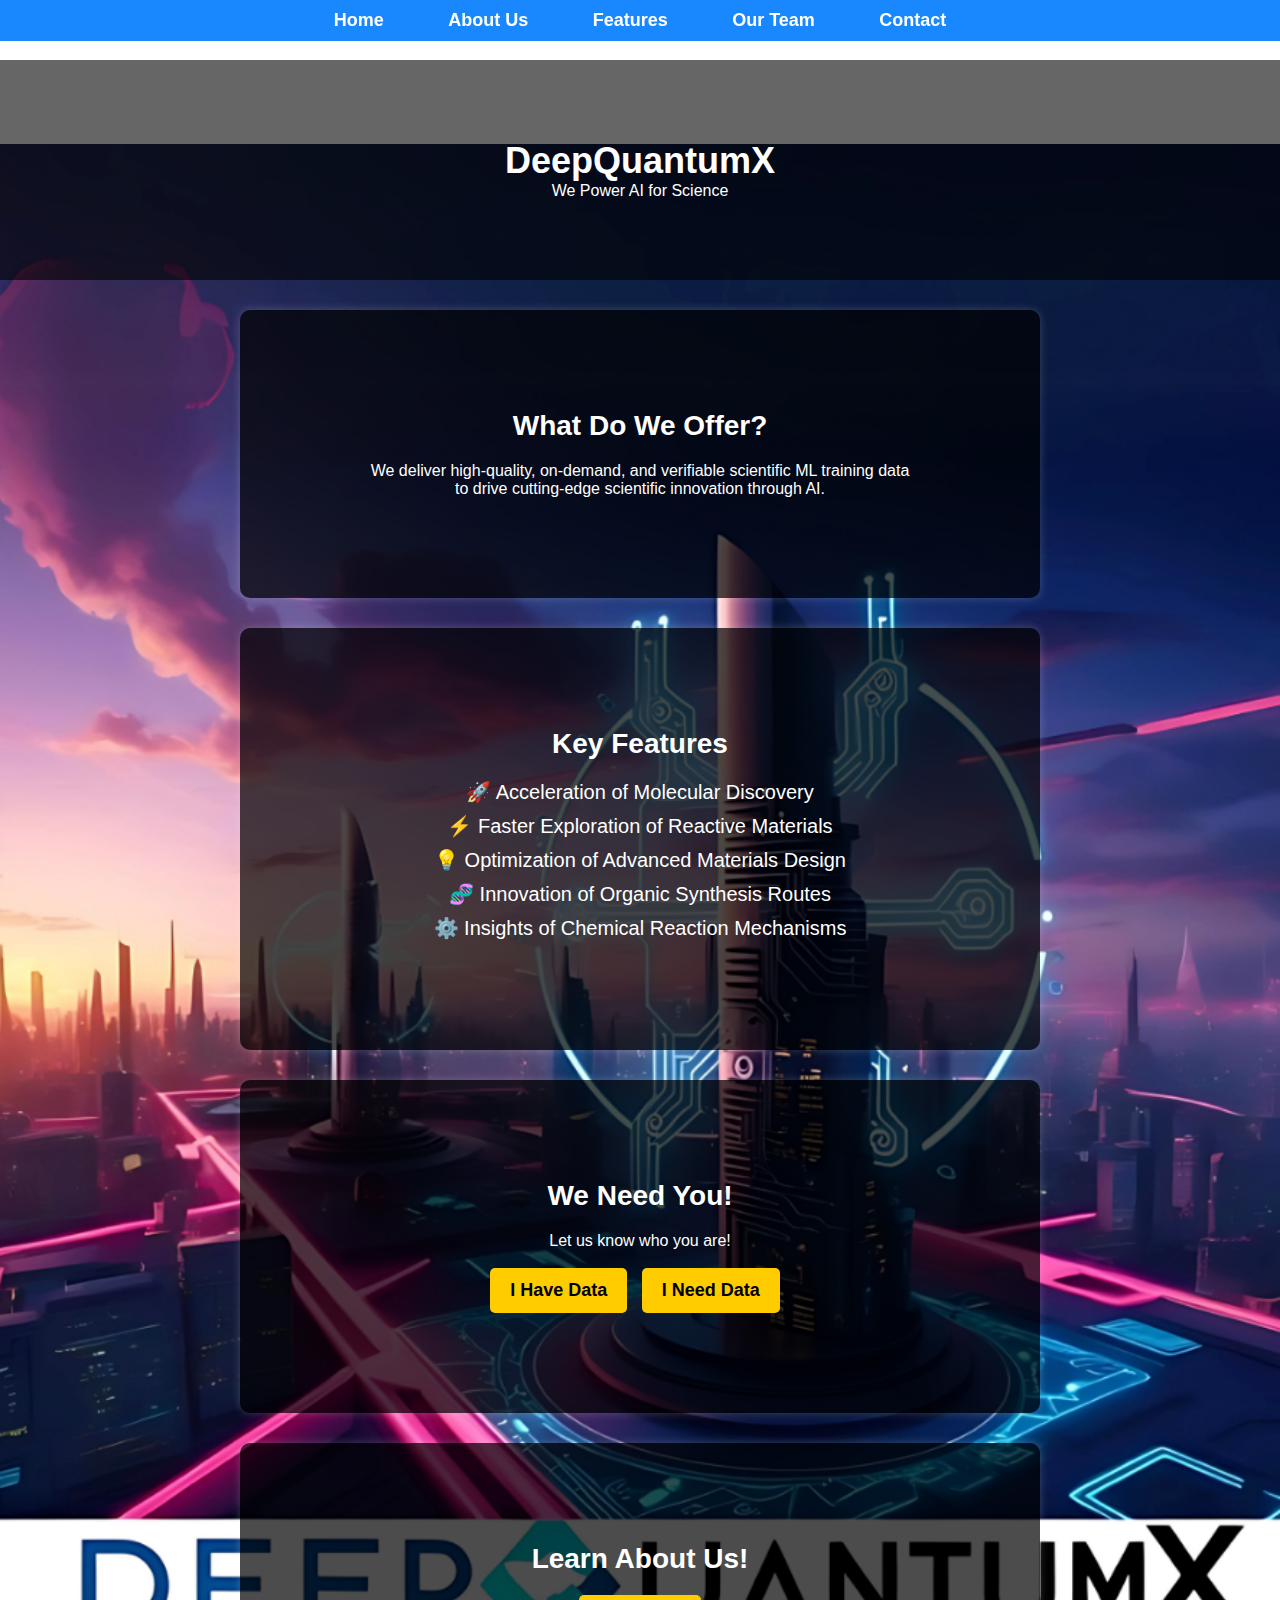
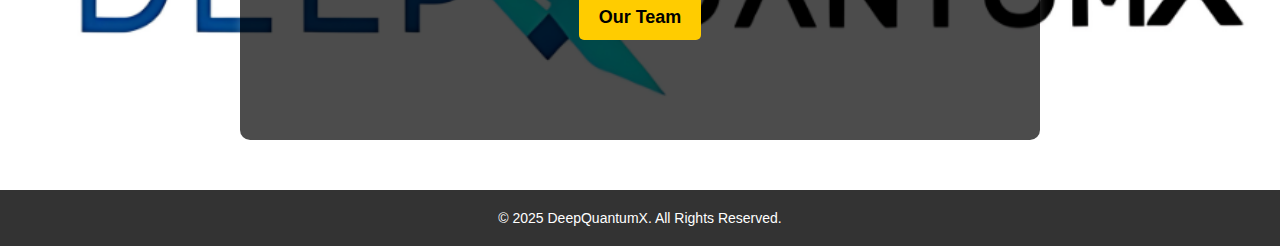
==== index.html @ e4a2940f "Add files via upload" ====
<!DOCTYPE html>
<html lang="en">
<head>
    <meta charset="UTF-8">
    <meta name="viewport" content="width=device-width, initial-scale=1.0">
    <title>DeepQuantumX - Product Brochure</title>
    <link rel="stylesheet" href="style.css">
</head>
<body>
    <nav>
        <ul>
            <li><a href="#home">Home</a></li>
            <li><a href="#about">About Us</a></li>
            <li><a href="#features">Features</a></li>
            <li><a href="#team">Our Team</a></li>
            <li><a href="#contact">Contact</a></li>
        </ul>
    </nav>

    <header id="home">
        <h1>DeepQuantumX </h1>
        <p>We Power AI for Science<p>
    </header>

    <section id="about" class="product-info">
        <h2>What Do We Offer?</h2>
        <p>We deliver high-quality, on-demand, and verifiable scientific ML training data </p>
        <p>to drive cutting-edge scientific innovation through AI.</p>
    </section>

    <section id="features" class="features">
        <h2>Key Features</h2>
        <ul>
            <li>🚀 Acceleration of Molecular Discovery </li>
            <li>⚡ Faster Exploration of Reactive Materials </li>
            <li>💡 Optimization of Advanced Materials Design </li>
            <li>🧬 Innovation of Organic Synthesis Routes </li>
            <li>⚙️ Insights of Chemical Reaction Mechanisms </li>
        </ul>
    </section>

    <section id="team" class="cta">
        <h2>We Need You!</h2>
        <p>Let us know who you are!</p>
        <p><br><p>
        <a href="have.html" class="button">I Have Data</a>
        <a href="need.html" class="button">I Need Data</a>

    </section>

    <section id="contact" class="cta">
        <h2>Learn About Us!</h2>
        <a href="us.html" class="button">Our Team</a>
    </section>

    <footer>
        <p>&copy; 2025 DeepQuantumX. All Rights Reserved.</p>
    </footer>
</body>
</html>
---- style.css ----
/* Reset default styles */
* {
    margin: 0;
    padding: 0;
    box-sizing: border-box;
    font-family: Arial, sans-serif;
}

/* Background Styling */
body {
    text-align: center;
    background: url('background.png') no-repeat center center;
    background-size: 100%;
    background-attachment: scroll; /* This makes the image scroll with the page */
    color: white; /* Ensures text visibility */
    padding-top: 60px; /* Prevents content from being hidden under fixed navbar */
}


/* Navigation Bar */
nav {
    background: rgba(0, 123, 255, 0.9); /* Semi-transparent blue */
    padding: 10px 0;
    position: fixed;
    width: 100%;
    top: 0;
    left: 0;
    text-align: center;
    z-index: 1000;
}

nav ul {
    list-style: none;
    padding: 0;
    margin: 0;
}

nav ul li {
    display: inline;
    margin: 0 15px;
}

nav ul li a {
    color: white;
    text-decoration: none;
    font-size: 18px;
    font-weight: bold;
    padding: 8px 15px;
    transition: 0.3s;
}

nav ul li a:hover {
    background: white;
    color: #007bff;
    border-radius: 5px;
}

/* Header */
header {
    padding: 80px 20px;
    background: rgba(0, 0, 0, 0.6); /* Dark overlay for better text visibility */
}

header h1 {
    font-size: 36px;
    font-weight: bold;
}

/* Sections */
section {
    padding: 100px 20px;
    margin: 30px auto;
    max-width: 800px;
    background: rgba(0, 0, 0, 0.7);
    border-radius: 10px;
    box-shadow: 0px 0px 10px rgba(255, 255, 255, 0.2);
}

/* Section Headings */
section h2 {
    font-size: 28px;
    margin-bottom: 20px;
}

/* Features List */
.features ul {
    list-style: none;
    padding: 0;
}

.features ul li {
    font-size: 20px;
    margin: 10px 0;
}

/* Call to Action (Brochure Download) */
.cta .button {
    display: inline-block;
    background: #ffcc00;
    color: black;
    padding: 12px 20px;
    font-size: 18px;
    font-weight: bold;
    border-radius: 5px;
    text-decoration: none;
    transition: 0.3s;
}

.cta .button:hover {
    background: #ff9900;
}

#team .button {
    margin-right: 10px; /* Adjust the value as needed */
}

/* Footer */
footer {
    margin-top: 50px;
    padding: 20px;
    background: rgba(0, 0, 0, 0.8);
    font-size: 14px;
}
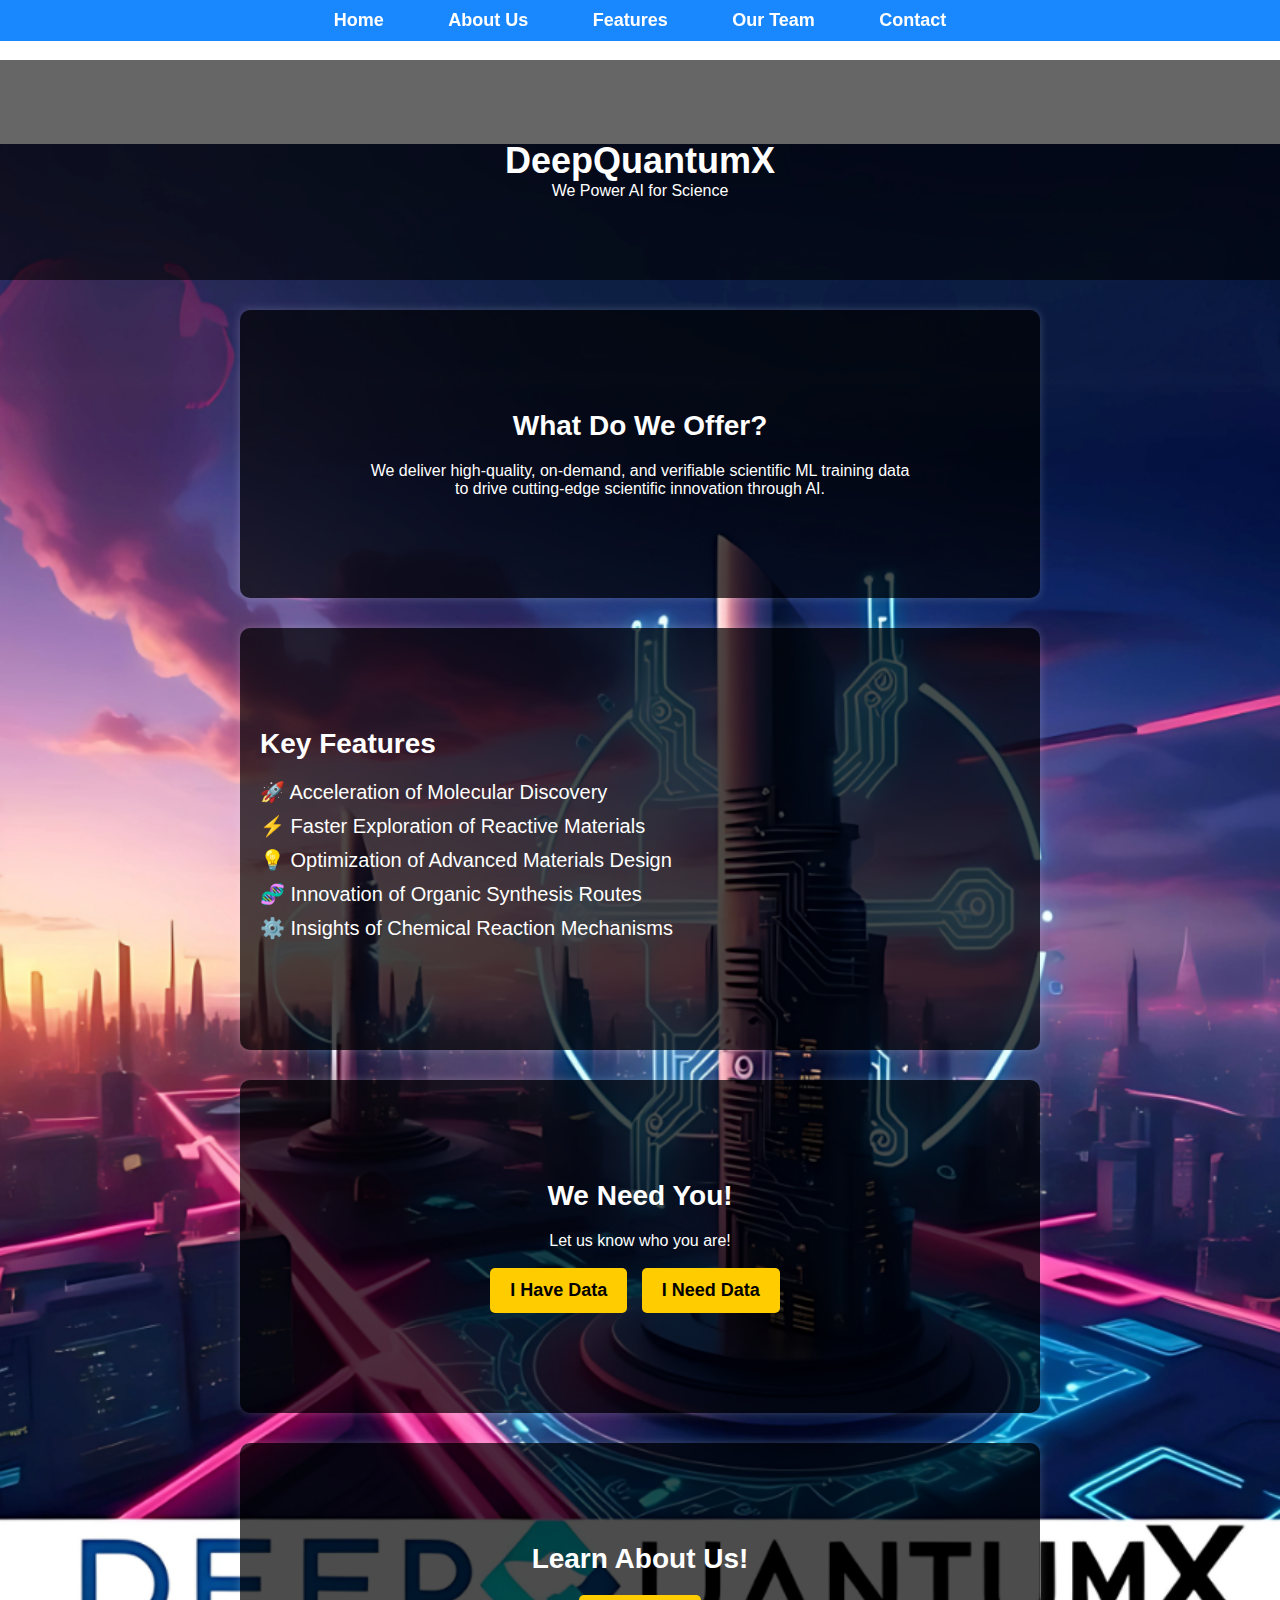
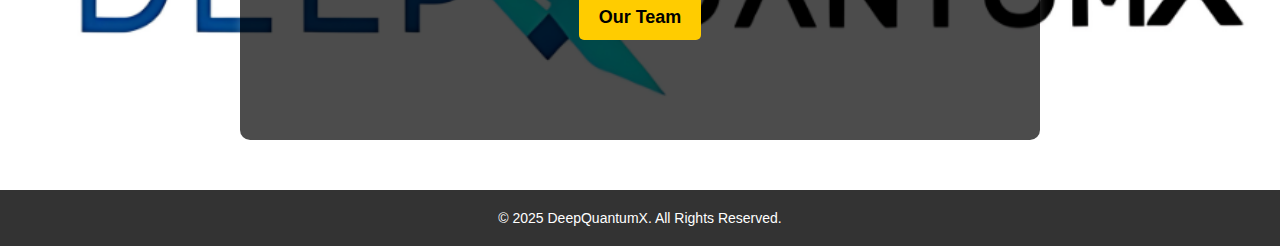
==== commit 85d468c7: "Update index.html" ====
--- a/index.html
+++ b/index.html
@@ -29,7 +29,8 @@
     </section>
 
     <section id="features" class="features">
-        <h2>Key Features</h2>
+        <h2 style="text-align: left;">Key Features</h2>
+        <ul style="list-style-position: inside; text-align: left;">
         <ul>
             <li>🚀 Acceleration of Molecular Discovery </li>
             <li>⚡ Faster Exploration of Reactive Materials </li>
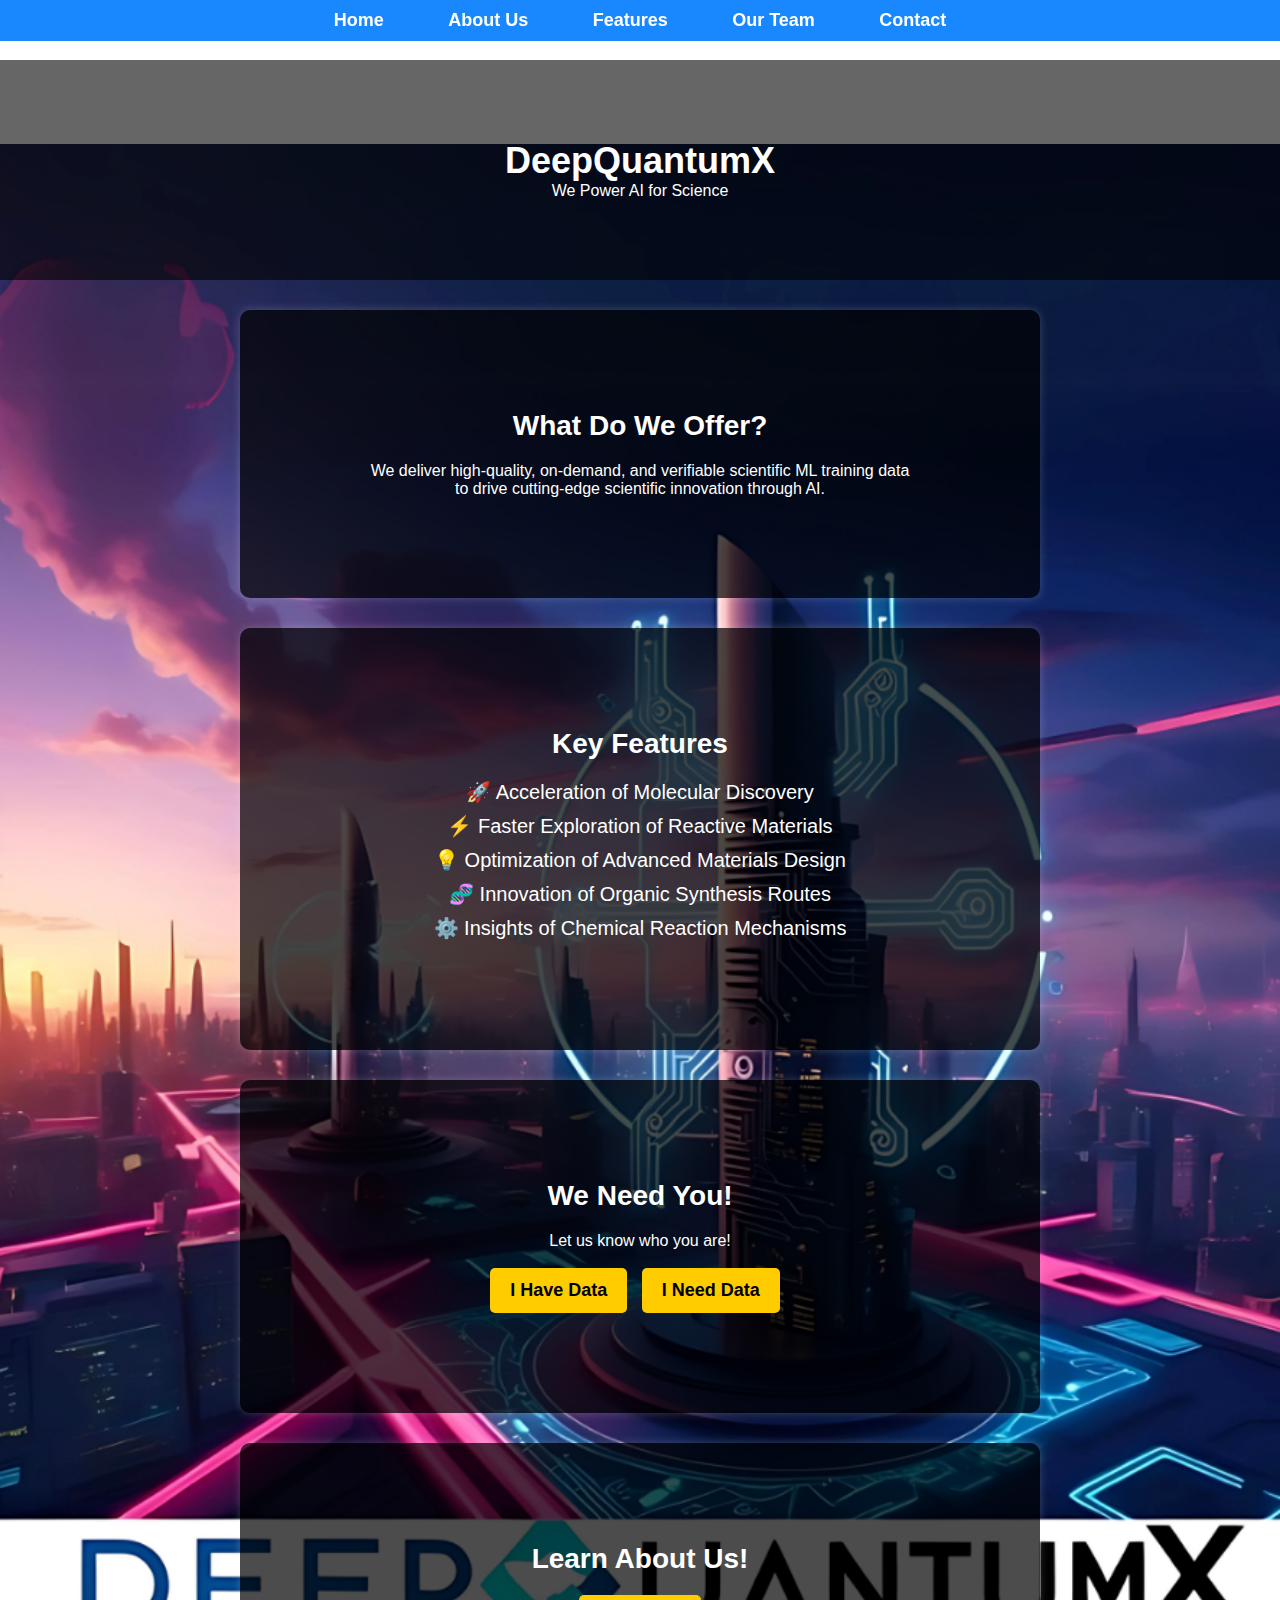
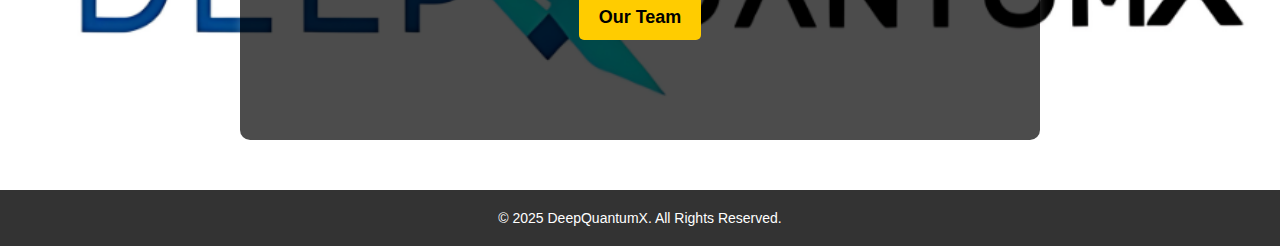
==== commit d1844701: "Update index.html" ====
--- a/index.html
+++ b/index.html
@@ -29,8 +29,7 @@
     </section>
 
     <section id="features" class="features">
-        <h2 style="text-align: left;">Key Features</h2>
-        <ul style="list-style-position: inside; text-align: left;">
+        <h2>Key Features</h2>
         <ul>
             <li>🚀 Acceleration of Molecular Discovery </li>
             <li>⚡ Faster Exploration of Reactive Materials </li>
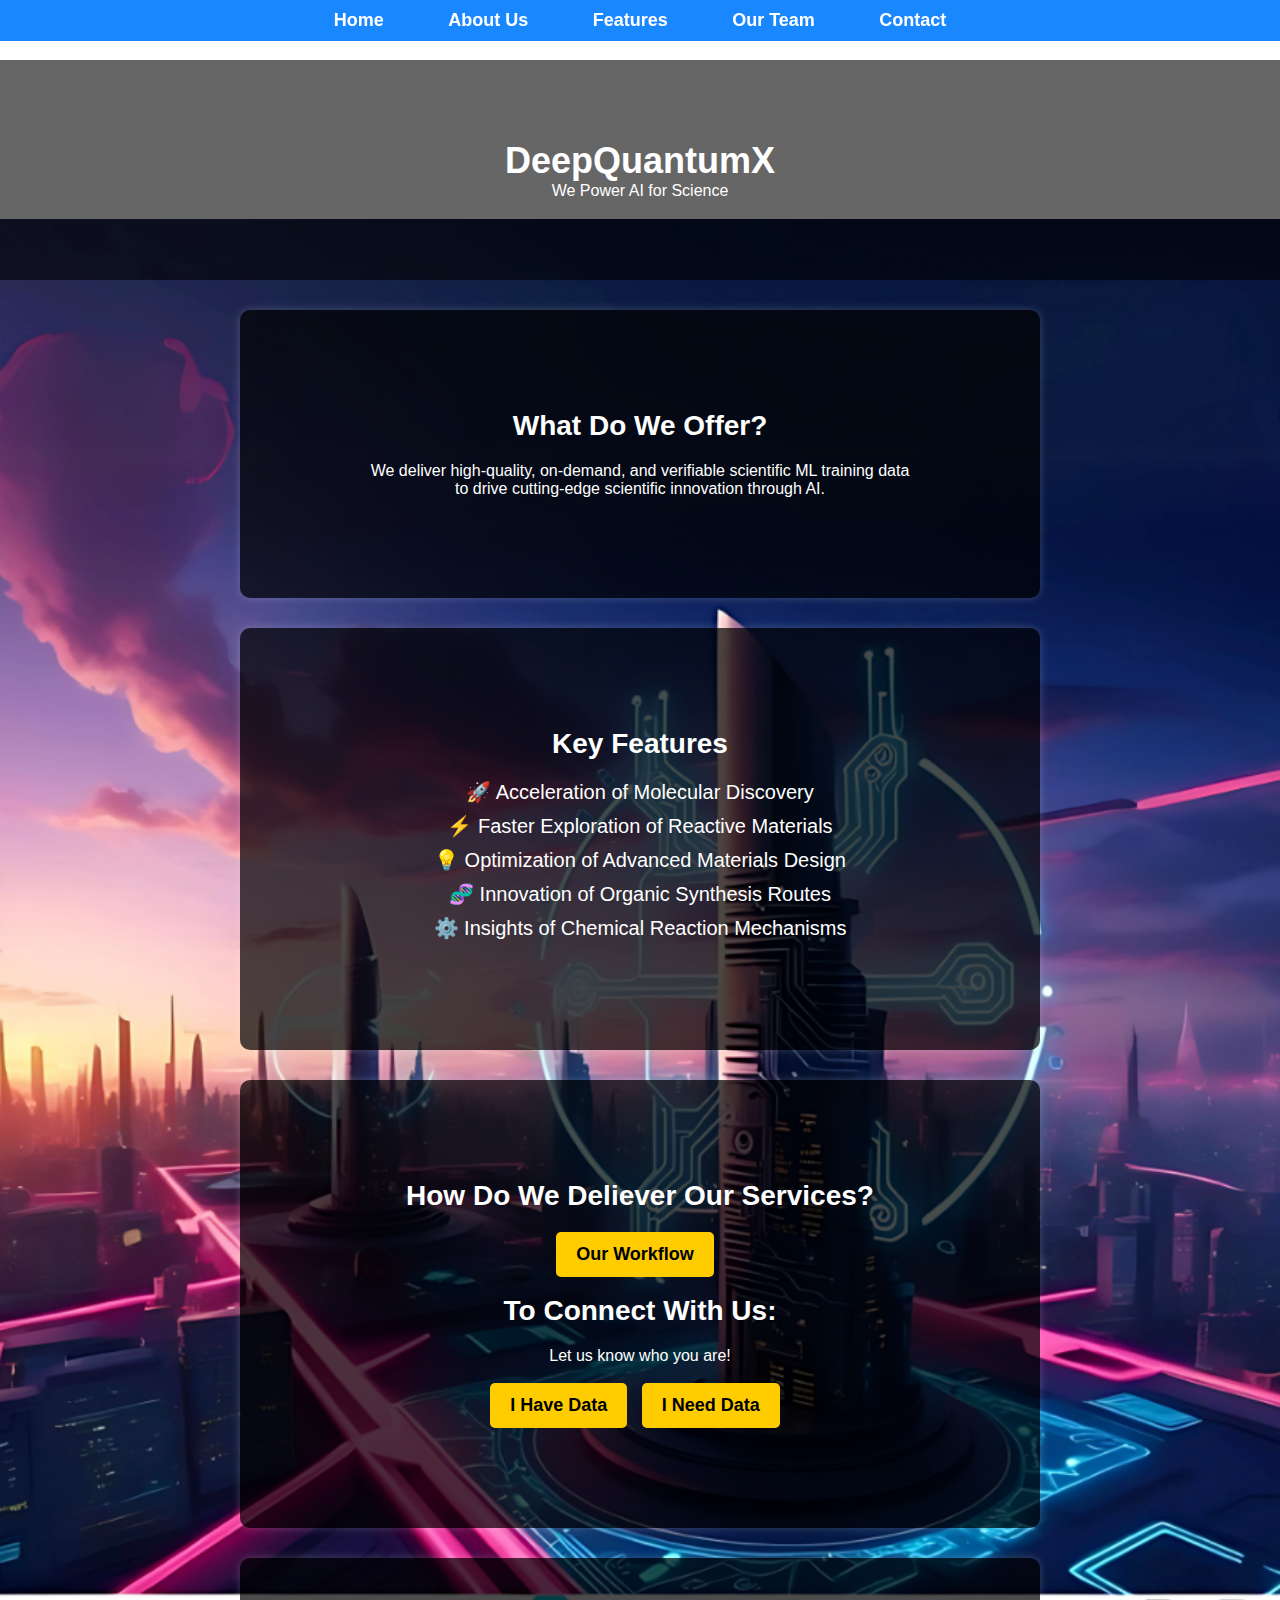
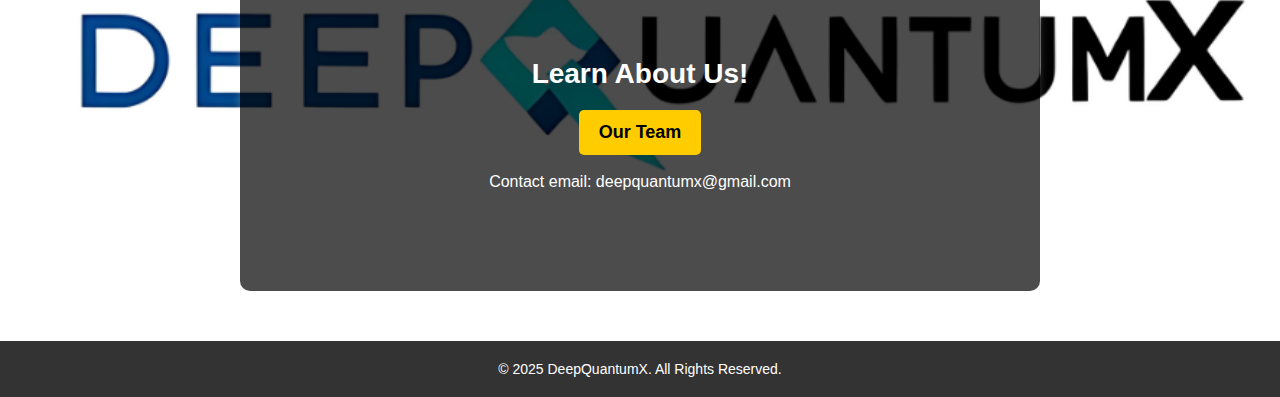
==== commit 328608e2: "Add files via upload" ====
--- a/index.html
+++ b/index.html
@@ -40,7 +40,10 @@
     </section>
 
     <section id="team" class="cta">
-        <h2>We Need You!</h2>
+        <h2> How Do We Deliever Our Services?</h2>
+        <a href="workflow.html" class="button">Our Workflow</a>
+        <p><br><p>
+        <h2>To Connect With Us:</h2>
         <p>Let us know who you are!</p>
         <p><br><p>
         <a href="have.html" class="button">I Have Data</a>
@@ -51,6 +54,8 @@
     <section id="contact" class="cta">
         <h2>Learn About Us!</h2>
         <a href="us.html" class="button">Our Team</a>
+        <p><br><p>
+        <p> Contact email: deepquantumx@gmail.com<p>
     </section>
 
     <footer>
--- a/style.css
+++ b/style.css
@@ -114,6 +114,11 @@
     margin-right: 10px; /* Adjust the value as needed */
 }
 
+#team .button img {
+    width: 700px;  /* Adjust width */
+    height: auto;  /* Maintain aspect ratio */
+}
+
 /* Footer */
 footer {
     margin-top: 50px;
@@ -121,3 +126,4 @@
     background: rgba(0, 0, 0, 0.8);
     font-size: 14px;
 }
+
